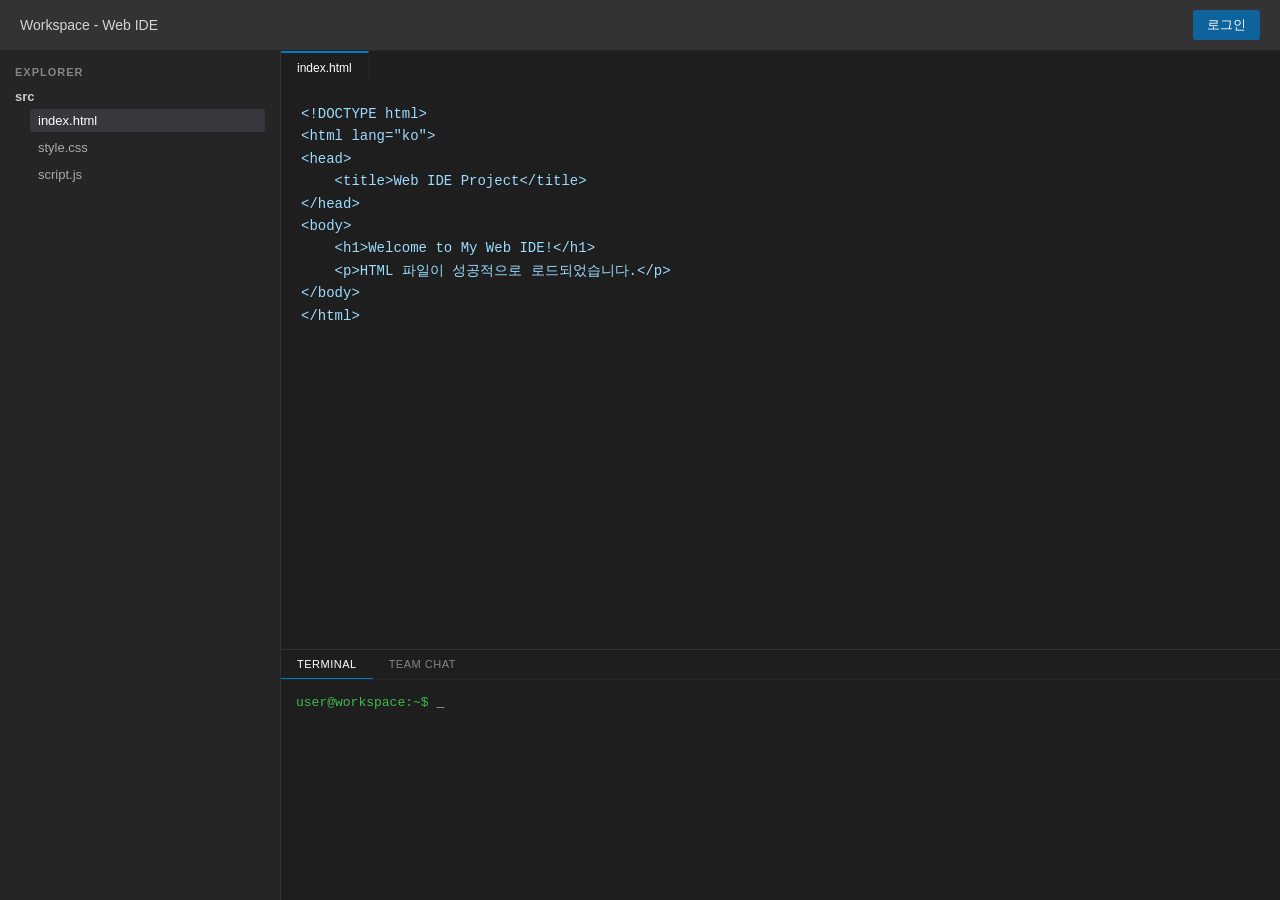
==== webide/src/main/resources/static/index.html @ cf2afa58 "수정" ====
<!DOCTYPE html>
<html lang="ko">
<head>
    <meta charset="UTF-8">
    <meta name="viewport" content="width=device-width, initial-scale=1.0">
    <title>Web IDE</title>
    <link rel="stylesheet" href="style.css">
    <script src="script.js" defer></script>
</head>
<body>
    <header>
        <span>Workspace - Web IDE</span>
        <button class="auth-btn" onclick="openAuthModal()">로그인</button>
    </header>
    
    <div class="main-container">
        <div class="sidebar">
            <h3>EXPLORER</h3>
            <div class="folder-section">
                <span class="folder-title">src</span>
                <div class="file-list">
                    <p class="file-item active" id="file-html" onclick="switchFile('index.html')">index.html</p>
                    <p class="file-item" id="file-css" onclick="switchFile('style.css')">style.css</p>
                    <p class="file-item" id="file-js" onclick="switchFile('script.js')">script.js</p>
                </div>
            </div>
        </div>
        
        <div class="editor-area">
            <div class="editor-tab" id="currentTab">index.html</div>
            <div class="editor">
                <pre><code id="codeArea"></code></pre>
            </div>
            
            <div class="bottom-panel">
                <div class="panel-tabs">
                    <span class="panel-tab active" id="tab-terminal" onclick="switchPanel('terminal')">TERMINAL</span>
                    <span class="panel-tab" id="tab-chat" onclick="switchPanel('chat')">TEAM CHAT</span>
                </div>
                
                <div id="view-terminal" class="panel-view active-view">
                    <p style="color: #3fb950; margin: 0;">user@workspace:~$ <span style="color: #cccccc; animation: blink 1s step-end infinite;">_</span></p>
                </div>
                
                <div id="view-chat" class="panel-view" style="display: none;">
                    <div class="chat-messages" id="chatMessages">
                        <div class="chat-msg system">🟢 시스템: 팀 채팅 서버에 연결되었습니다.</div>
                    </div>
                    <div class="chat-input-area">
                        <input type="text" id="chatInput" placeholder="메시지를 입력하고 Enter를 누르세요..." onkeypress="handleChatEnter(event)">
                        <button onclick="sendMessage()">전송</button>
                    </div>
                </div>
            </div>
        </div>
    </div>

    <div id="authModal" class="modal-overlay">
        <div class="modal-content">
            <span class="close-modal" onclick="closeAuthModal()">&times;</span>
            <h2 id="modalTitle">로그인</h2>
            <div class="form-group"><input type="text" id="authEmail" placeholder="이메일 또는 아이디"></div>
            <div class="form-group"><input type="password" id="authPassword" placeholder="비밀번호"></div>
            <button class="submit-btn" id="modalSubmitBtn">로그인</button>
            <p class="toggle-auth" onclick="toggleAuthMode()" id="toggleAuthText">계정이 없으신가요? 회원가입</p>
        </div>
    </div>
</body>
</html>
---- webide/src/main/resources/static/style.css ----
body { margin: 0; display: flex; flex-direction: column; height: 100vh; background-color: #1e1e1e; color: #d4d4d4; font-family: 'Segoe UI', Tahoma, Geneva, Verdana, sans-serif; }
header { background-color: #333333; padding: 10px 20px; font-size: 14px; border-bottom: 1px solid #252526; display: flex; justify-content: space-between; align-items: center; }
.main-container { display: flex; flex: 1; overflow: hidden; }

.sidebar { width: 250px; background-color: #252526; padding: 15px; border-right: 1px solid #333333; user-select: none; }
.sidebar h3 { font-size: 11px; color: #858585; margin-top: 0; font-weight: 600; letter-spacing: 1px; text-transform: uppercase; }
.folder-title { font-size: 13px; color: #cccccc; font-weight: bold; display: block; margin-bottom: 5px; }
.file-list { padding-left: 15px; }
.file-item { margin: 4px 0; font-size: 13px; color: #aaaaaa; cursor: pointer; padding: 4px 8px; border-radius: 3px; transition: background 0.2s, color 0.2s; }
.file-item:hover { color: #ffffff; background-color: #2a2d2e; }
.file-item.active { color: #ffffff; background-color: #37373d; font-weight: 500; }

.editor-area { flex: 1; display: flex; flex-direction: column; }
.editor-tab { background-color: #1e1e1e; padding: 8px 16px; font-size: 12px; color: #ffffff; width: fit-content; border-right: 1px solid #252526; border-top: 2px solid #007acc; user-select: none; }
.editor { flex: 1; background-color: #1e1e1e; padding: 20px; overflow-y: auto; }
.editor pre { margin: 0; }
.editor code { font-family: Consolas, 'Courier New', monospace; font-size: 14px; line-height: 1.6; color: #9cdcfe; white-space: pre-wrap; }

.bottom-panel { height: 250px; background-color: #1e1e1e; border-top: 1px solid #333333; display: flex; flex-direction: column; }
.panel-tabs { display: flex; border-bottom: 1px solid #252526; }
.panel-tab { padding: 8px 16px; font-size: 11px; color: #858585; cursor: pointer; text-transform: uppercase; letter-spacing: 0.5px; }
.panel-tab:hover { color: #d4d4d4; }
.panel-tab.active { color: #ffffff; border-bottom: 1px solid #007acc; }

.panel-view { flex: 1; padding: 15px; overflow-y: auto; font-family: Consolas, 'Courier New', monospace; font-size: 13px; }

#view-chat { display: flex; flex-direction: column; padding: 0; }
.chat-messages { flex: 1; padding: 15px; overflow-y: auto; display: flex; flex-direction: column; gap: 8px; }
.chat-msg { padding: 6px 10px; border-radius: 4px; background-color: #2d2d30; width: fit-content; word-break: break-all; }
.chat-msg.system { background-color: transparent; color: #858585; font-style: italic; font-size: 12px; padding: 0; }
.chat-msg.me { background-color: #0e639c; align-self: flex-end; color: #ffffff; }

.chat-input-area { display: flex; border-top: 1px solid #252526; padding: 10px; background-color: #252526; }
.chat-input-area input { flex: 1; background-color: #3c3c3c; border: 1px solid #3c3c3c; color: #cccccc; padding: 8px 12px; border-radius: 3px; outline: none; font-size: 13px; }
.chat-input-area input:focus { border-color: #007acc; }
.chat-input-area button { margin-left: 10px; background-color: #0e639c; color: white; border: none; padding: 0 15px; border-radius: 3px; cursor: pointer; transition: background 0.2s; }
.chat-input-area button:hover { background-color: #1177bb; }

.auth-btn { background-color: #0e639c; color: white; border: none; padding: 6px 14px; font-size: 13px; cursor: pointer; border-radius: 3px; font-weight: 500; transition: background 0.2s; }
.auth-btn:hover { background-color: #1177bb; }

.modal-overlay { display: none; position: fixed; top: 0; left: 0; width: 100%; height: 100%; background: rgba(0, 0, 0, 0.6); justify-content: center; align-items: center; z-index: 1000; }
.modal-content { background-color: #252526; padding: 30px; border-radius: 6px; width: 300px; box-shadow: 0 4px 15px rgba(0,0,0,0.5); border: 1px solid #454545; position: relative; }
.modal-content h2 { margin-top: 0; font-size: 18px; text-align: center; color: #ffffff; margin-bottom: 20px; font-weight: 500; }
.form-group { margin-bottom: 15px; }
.form-group input { width: 100%; padding: 9px; box-sizing: border-box; background-color: #3c3c3c; border: 1px solid #3c3c3c; color: #cccccc; border-radius: 3px; outline: none; font-size: 13px; }
.form-group input:focus { border-color: #007acc; }
.submit-btn { width: 100%; background-color: #0e639c; color: white; border: none; padding: 10px; cursor: pointer; border-radius: 3px; font-size: 14px; font-weight: 500; margin-top: 5px; transition: background 0.2s; }
.submit-btn:hover { background-color: #1177bb; }
.toggle-auth { text-align: center; margin-top: 15px; font-size: 12px; color: #007acc; cursor: pointer; user-select: none; }
.toggle-auth:hover { color: #5fb1f0; }
.close-modal { position: absolute; top: 12px; right: 15px; cursor: pointer; color: #858585; font-size: 20px; }
.close-modal:hover { color: #ffffff; }

@media (max-width: 768px) { 
    .sidebar { display: none; } 
}
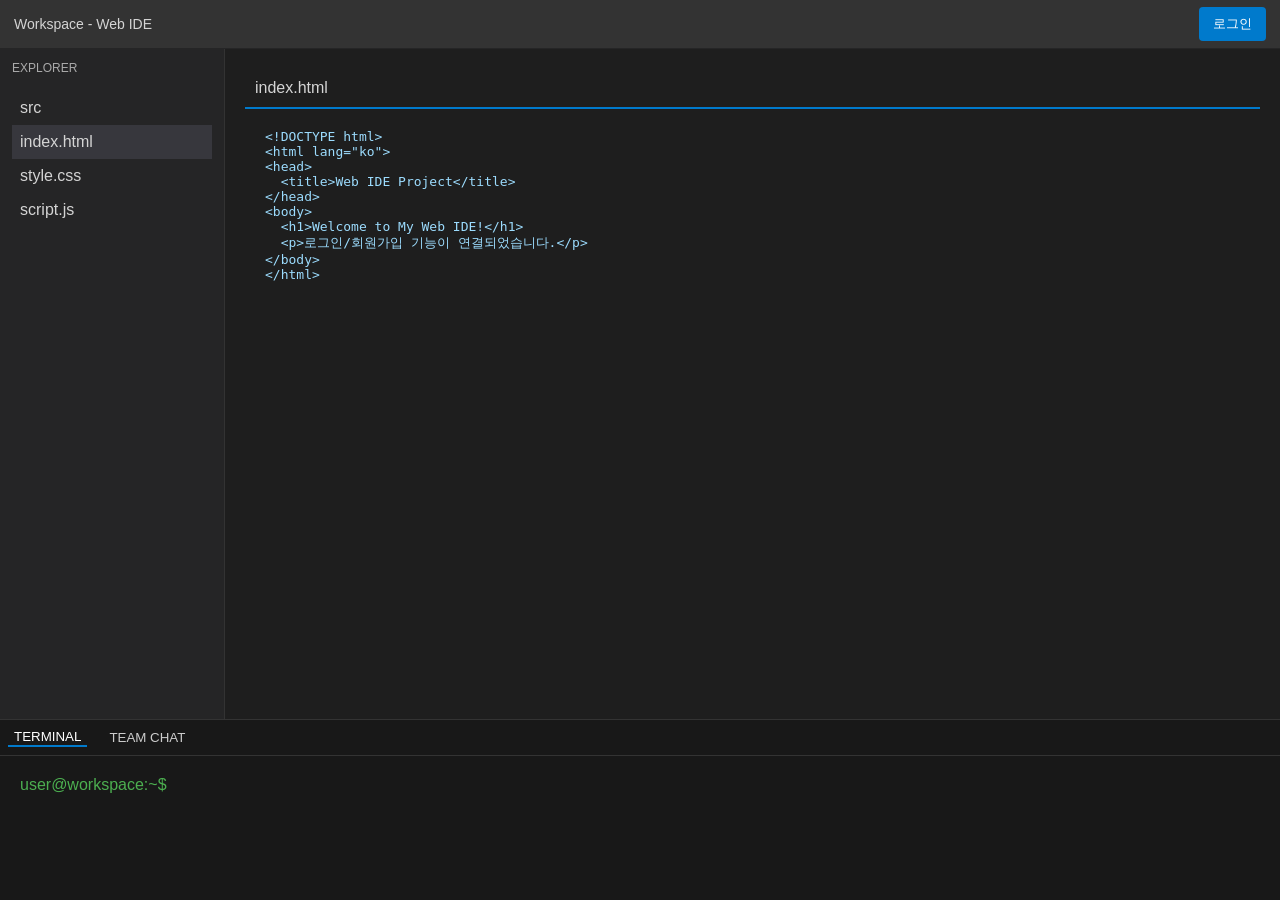
==== commit daee5ad9: "수정3" ====
--- a/webide/src/main/resources/static/index.html
+++ b/webide/src/main/resources/static/index.html
@@ -1,69 +1,73 @@
 <!DOCTYPE html>
 <html lang="ko">
 <head>
-    <meta charset="UTF-8">
-    <meta name="viewport" content="width=device-width, initial-scale=1.0">
-    <title>Web IDE</title>
-    <link rel="stylesheet" href="style.css">
-    <script src="script.js" defer></script>
+  <meta charset="UTF-8">
+  <title>Web IDE</title>
+  <link rel="stylesheet" href="style.css">
 </head>
 <body>
-    <header>
-        <span>Workspace - Web IDE</span>
-        <button class="auth-btn" onclick="openAuthModal()">로그인</button>
-    </header>
-    
-    <div class="main-container">
-        <div class="sidebar">
-            <h3>EXPLORER</h3>
-            <div class="folder-section">
-                <span class="folder-title">src</span>
-                <div class="file-list">
-                    <p class="file-item active" id="file-html" onclick="switchFile('index.html')">index.html</p>
-                    <p class="file-item" id="file-css" onclick="switchFile('style.css')">style.css</p>
-                    <p class="file-item" id="file-js" onclick="switchFile('script.js')">script.js</p>
-                </div>
-            </div>
-        </div>
-        
-        <div class="editor-area">
-            <div class="editor-tab" id="currentTab">index.html</div>
-            <div class="editor">
-                <pre><code id="codeArea"></code></pre>
-            </div>
-            
-            <div class="bottom-panel">
-                <div class="panel-tabs">
-                    <span class="panel-tab active" id="tab-terminal" onclick="switchPanel('terminal')">TERMINAL</span>
-                    <span class="panel-tab" id="tab-chat" onclick="switchPanel('chat')">TEAM CHAT</span>
-                </div>
-                
-                <div id="view-terminal" class="panel-view active-view">
-                    <p style="color: #3fb950; margin: 0;">user@workspace:~$ <span style="color: #cccccc; animation: blink 1s step-end infinite;">_</span></p>
-                </div>
-                
-                <div id="view-chat" class="panel-view" style="display: none;">
-                    <div class="chat-messages" id="chatMessages">
-                        <div class="chat-msg system">🟢 시스템: 팀 채팅 서버에 연결되었습니다.</div>
-                    </div>
-                    <div class="chat-input-area">
-                        <input type="text" id="chatInput" placeholder="메시지를 입력하고 Enter를 누르세요..." onkeypress="handleChatEnter(event)">
-                        <button onclick="sendMessage()">전송</button>
-                    </div>
-                </div>
-            </div>
-        </div>
+  <header class="top-bar">
+    <div>Workspace - Web IDE</div>
+    <button id="loginBtn" onclick="openAuthModal('login')">로그인</button>
+  </header>
+
+  <main class="ide-layout">
+    <aside class="sidebar">
+      <div class="sidebar-title">EXPLORER</div>
+      <ul>
+        <li>src</li>
+        <li class="active">index.html</li>
+        <li>style.css</li>
+        <li>script.js</li>
+      </ul>
+    </aside>
+
+    <section class="editor">
+      <div class="tab">index.html</div>
+      <pre class="code">
+&lt;!DOCTYPE html&gt;
+&lt;html lang="ko"&gt;
+&lt;head&gt;
+  &lt;title&gt;Web IDE Project&lt;/title&gt;
+&lt;/head&gt;
+&lt;body&gt;
+  &lt;h1&gt;Welcome to My Web IDE!&lt;/h1&gt;
+  &lt;p&gt;로그인/회원가입 기능이 연결되었습니다.&lt;/p&gt;
+&lt;/body&gt;
+&lt;/html&gt;
+      </pre>
+    </section>
+  </main>
+
+  <section class="bottom-panel">
+    <div class="panel-tabs">
+      <button class="active">TERMINAL</button>
+      <button>TEAM CHAT</button>
     </div>
+    <div class="terminal">
+      user@workspace:~$
+    </div>
+  </section>
 
-    <div id="authModal" class="modal-overlay">
-        <div class="modal-content">
-            <span class="close-modal" onclick="closeAuthModal()">&times;</span>
-            <h2 id="modalTitle">로그인</h2>
-            <div class="form-group"><input type="text" id="authEmail" placeholder="이메일 또는 아이디"></div>
-            <div class="form-group"><input type="password" id="authPassword" placeholder="비밀번호"></div>
-            <button class="submit-btn" id="modalSubmitBtn">로그인</button>
-            <p class="toggle-auth" onclick="toggleAuthMode()" id="toggleAuthText">계정이 없으신가요? 회원가입</p>
-        </div>
+  <!-- 로그인 / 회원가입 모달 -->
+  <div id="authModal" class="modal hidden">
+    <div class="modal-box">
+      <h2 id="modalTitle">로그인</h2>
+
+      <input id="emailInput" type="email" placeholder="이메일">
+      <input id="passwordInput" type="password" placeholder="비밀번호">
+
+      <button id="submitBtn" onclick="submitAuth()">로그인</button>
+
+      <p id="switchText">
+        계정이 없나요?
+        <button onclick="switchAuthMode()">회원가입</button>
+      </p>
+
+      <button class="close-btn" onclick="closeAuthModal()">닫기</button>
     </div>
+  </div>
+
+  <script src="script.js"></script>
 </body>
 </html>
--- a/webide/src/main/resources/static/style.css
+++ b/webide/src/main/resources/static/style.css
@@ -54,4 +54,169 @@
 
 @media (max-width: 768px) { 
     .sidebar { display: none; } 
+}
+body {
+  margin: 0;
+  background-color: #1e1e1e;
+  color: #d4d4d4;
+  font-family: Arial, sans-serif;
+}
+
+.top-bar {
+  height: 48px;
+  background-color: #333;
+  display: flex;
+  justify-content: space-between;
+  align-items: center;
+  padding: 0 14px;
+}
+
+#loginBtn {
+  background-color: #007acc;
+  color: white;
+  border: none;
+  padding: 8px 14px;
+  border-radius: 4px;
+  cursor: pointer;
+}
+
+.ide-layout {
+  display: flex;
+  height: calc(100vh - 230px);
+}
+
+.sidebar {
+  width: 200px;
+  background-color: #252526;
+  padding: 12px;
+}
+
+.sidebar-title {
+  font-size: 12px;
+  color: #aaa;
+  margin-bottom: 10px;
+}
+
+.sidebar ul {
+  list-style: none;
+  padding: 0;
+}
+
+.sidebar li {
+  padding: 8px;
+}
+
+.sidebar li.active {
+  background-color: #37373d;
+}
+
+.editor {
+  flex: 1;
+  background-color: #1e1e1e;
+}
+
+.tab {
+  padding: 10px;
+  border-bottom: 2px solid #007acc;
+}
+
+.code {
+  padding: 20px;
+  color: #9cdcfe;
+}
+
+.bottom-panel {
+  height: 180px;
+  background-color: #181818;
+  border-top: 1px solid #333;
+}
+
+.panel-tabs {
+  padding: 8px;
+  border-bottom: 1px solid #333;
+}
+
+.panel-tabs button {
+  background: none;
+  border: none;
+  color: #ccc;
+  margin-right: 16px;
+}
+
+.panel-tabs button.active {
+  color: white;
+  border-bottom: 2px solid #007acc;
+}
+
+.terminal {
+  padding: 20px;
+  color: #4caf50;
+}
+
+.modal {
+  position: fixed;
+  top: 0;
+  left: 0;
+  width: 100%;
+  height: 100%;
+  background-color: rgba(0,0,0,0.65);
+  display: flex;
+  justify-content: center;
+  align-items: center;
+}
+
+.hidden {
+  display: none;
+}
+
+.modal-box {
+  width: 320px;
+  background-color: #252526;
+  padding: 24px;
+  border-radius: 8px;
+  box-shadow: 0 0 20px rgba(0,0,0,0.5);
+}
+
+.modal-box h2 {
+  margin-top: 0;
+}
+
+.modal-box input {
+  width: 100%;
+  box-sizing: border-box;
+  margin-bottom: 12px;
+  padding: 10px;
+  background-color: #1e1e1e;
+  color: white;
+  border: 1px solid #555;
+  border-radius: 4px;
+}
+
+.modal-box button {
+  cursor: pointer;
+}
+
+#submitBtn {
+  width: 100%;
+  padding: 10px;
+  background-color: #007acc;
+  color: white;
+  border: none;
+  border-radius: 4px;
+}
+
+#switchText button {
+  background: none;
+  color: #4aa3ff;
+  border: none;
+}
+
+.close-btn {
+  width: 100%;
+  margin-top: 10px;
+  padding: 8px;
+  background-color: #555;
+  color: white;
+  border: none;
+  border-radius: 4px;
 }
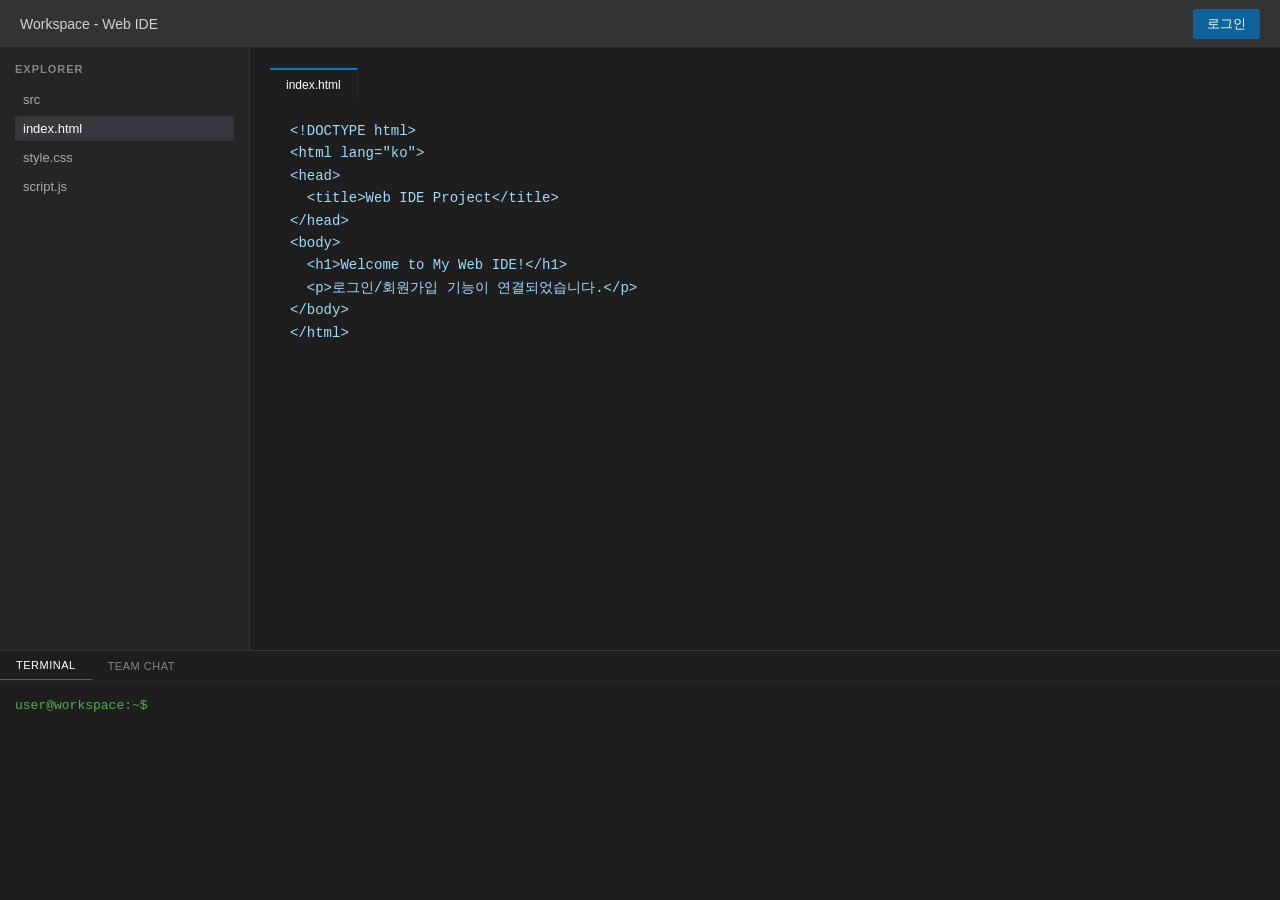
==== commit bee92d84: "채팅업글" ====
--- a/webide/src/main/resources/static/index.html
+++ b/webide/src/main/resources/static/index.html
@@ -40,14 +40,31 @@
   </main>
 
   <section class="bottom-panel">
-    <div class="panel-tabs">
-      <button class="active">TERMINAL</button>
-      <button>TEAM CHAT</button>
+  <div class="panel-tabs">
+    <button class="panel-tab active" onclick="showPanel('terminal')">TERMINAL</button>
+    <button class="panel-tab" onclick="showPanel('chat')">TEAM CHAT</button>
+  </div>
+
+  <div id="terminalPanel" class="panel-view terminal">
+    user@workspace:~$
+  </div>
+
+  <div id="chatPanel" class="panel-view chat-panel hidden">
+    <div id="chatMessages" class="chat-messages">
+      <div class="chat-msg system">팀 채팅에 입장했습니다.</div>
     </div>
-    <div class="terminal">
-      user@workspace:~$
+
+    <div class="chat-input-area">
+      <input
+        id="chatInput"
+        type="text"
+        placeholder="메시지를 입력하세요."
+        onkeydown="handleChatKey(event)"
+      >
+      <button onclick="sendChatMessage()">전송</button>
     </div>
-  </section>
+  </div>
+</section>
 
   <!-- 로그인 / 회원가입 모달 -->
   <div id="authModal" class="modal hidden">
--- a/webide/src/main/resources/static/style.css
+++ b/webide/src/main/resources/static/style.css
@@ -1,222 +1,437 @@
-body { margin: 0; display: flex; flex-direction: column; height: 100vh; background-color: #1e1e1e; color: #d4d4d4; font-family: 'Segoe UI', Tahoma, Geneva, Verdana, sans-serif; }
-header { background-color: #333333; padding: 10px 20px; font-size: 14px; border-bottom: 1px solid #252526; display: flex; justify-content: space-between; align-items: center; }
-.main-container { display: flex; flex: 1; overflow: hidden; }
-
-.sidebar { width: 250px; background-color: #252526; padding: 15px; border-right: 1px solid #333333; user-select: none; }
-.sidebar h3 { font-size: 11px; color: #858585; margin-top: 0; font-weight: 600; letter-spacing: 1px; text-transform: uppercase; }
-.folder-title { font-size: 13px; color: #cccccc; font-weight: bold; display: block; margin-bottom: 5px; }
-.file-list { padding-left: 15px; }
-.file-item { margin: 4px 0; font-size: 13px; color: #aaaaaa; cursor: pointer; padding: 4px 8px; border-radius: 3px; transition: background 0.2s, color 0.2s; }
-.file-item:hover { color: #ffffff; background-color: #2a2d2e; }
-.file-item.active { color: #ffffff; background-color: #37373d; font-weight: 500; }
-
-.editor-area { flex: 1; display: flex; flex-direction: column; }
-.editor-tab { background-color: #1e1e1e; padding: 8px 16px; font-size: 12px; color: #ffffff; width: fit-content; border-right: 1px solid #252526; border-top: 2px solid #007acc; user-select: none; }
-.editor { flex: 1; background-color: #1e1e1e; padding: 20px; overflow-y: auto; }
-.editor pre { margin: 0; }
-.editor code { font-family: Consolas, 'Courier New', monospace; font-size: 14px; line-height: 1.6; color: #9cdcfe; white-space: pre-wrap; }
-
-.bottom-panel { height: 250px; background-color: #1e1e1e; border-top: 1px solid #333333; display: flex; flex-direction: column; }
-.panel-tabs { display: flex; border-bottom: 1px solid #252526; }
-.panel-tab { padding: 8px 16px; font-size: 11px; color: #858585; cursor: pointer; text-transform: uppercase; letter-spacing: 0.5px; }
-.panel-tab:hover { color: #d4d4d4; }
-.panel-tab.active { color: #ffffff; border-bottom: 1px solid #007acc; }
-
-.panel-view { flex: 1; padding: 15px; overflow-y: auto; font-family: Consolas, 'Courier New', monospace; font-size: 13px; }
-
-#view-chat { display: flex; flex-direction: column; padding: 0; }
-.chat-messages { flex: 1; padding: 15px; overflow-y: auto; display: flex; flex-direction: column; gap: 8px; }
-.chat-msg { padding: 6px 10px; border-radius: 4px; background-color: #2d2d30; width: fit-content; word-break: break-all; }
-.chat-msg.system { background-color: transparent; color: #858585; font-style: italic; font-size: 12px; padding: 0; }
-.chat-msg.me { background-color: #0e639c; align-self: flex-end; color: #ffffff; }
-
-.chat-input-area { display: flex; border-top: 1px solid #252526; padding: 10px; background-color: #252526; }
-.chat-input-area input { flex: 1; background-color: #3c3c3c; border: 1px solid #3c3c3c; color: #cccccc; padding: 8px 12px; border-radius: 3px; outline: none; font-size: 13px; }
-.chat-input-area input:focus { border-color: #007acc; }
-.chat-input-area button { margin-left: 10px; background-color: #0e639c; color: white; border: none; padding: 0 15px; border-radius: 3px; cursor: pointer; transition: background 0.2s; }
-.chat-input-area button:hover { background-color: #1177bb; }
-
-.auth-btn { background-color: #0e639c; color: white; border: none; padding: 6px 14px; font-size: 13px; cursor: pointer; border-radius: 3px; font-weight: 500; transition: background 0.2s; }
-.auth-btn:hover { background-color: #1177bb; }
-
-.modal-overlay { display: none; position: fixed; top: 0; left: 0; width: 100%; height: 100%; background: rgba(0, 0, 0, 0.6); justify-content: center; align-items: center; z-index: 1000; }
-.modal-content { background-color: #252526; padding: 30px; border-radius: 6px; width: 300px; box-shadow: 0 4px 15px rgba(0,0,0,0.5); border: 1px solid #454545; position: relative; }
-.modal-content h2 { margin-top: 0; font-size: 18px; text-align: center; color: #ffffff; margin-bottom: 20px; font-weight: 500; }
-.form-group { margin-bottom: 15px; }
-.form-group input { width: 100%; padding: 9px; box-sizing: border-box; background-color: #3c3c3c; border: 1px solid #3c3c3c; color: #cccccc; border-radius: 3px; outline: none; font-size: 13px; }
-.form-group input:focus { border-color: #007acc; }
-.submit-btn { width: 100%; background-color: #0e639c; color: white; border: none; padding: 10px; cursor: pointer; border-radius: 3px; font-size: 14px; font-weight: 500; margin-top: 5px; transition: background 0.2s; }
-.submit-btn:hover { background-color: #1177bb; }
-.toggle-auth { text-align: center; margin-top: 15px; font-size: 12px; color: #007acc; cursor: pointer; user-select: none; }
-.toggle-auth:hover { color: #5fb1f0; }
-.close-modal { position: absolute; top: 12px; right: 15px; cursor: pointer; color: #858585; font-size: 20px; }
-.close-modal:hover { color: #ffffff; }
-
-@media (max-width: 768px) { 
-    .sidebar { display: none; } 
-}
+/* =========================
+   Global
+========================= */
+* {
+  box-sizing: border-box;
+}
+
 body {
   margin: 0;
+  display: flex;
+  flex-direction: column;
+  height: 100vh;
   background-color: #1e1e1e;
   color: #d4d4d4;
-  font-family: Arial, sans-serif;
-}
-
+  font-family: "Segoe UI", "Malgun Gothic", Tahoma, Geneva, Verdana, sans-serif;
+  font-size: 14px;
+}
+
+/* =========================
+   Header
+========================= */
+header,
 .top-bar {
   height: 48px;
-  background-color: #333;
+  background-color: #333333;
+  padding: 0 20px;
+  border-bottom: 1px solid #252526;
   display: flex;
   justify-content: space-between;
   align-items: center;
-  padding: 0 14px;
-}
-
+  font-size: 14px;
+}
+
+/* Login Button */
+.auth-btn,
 #loginBtn {
-  background-color: #007acc;
-  color: white;
-  border: none;
-  padding: 8px 14px;
-  border-radius: 4px;
-  cursor: pointer;
-}
-
+  background-color: #0e639c;
+  color: #ffffff;
+  border: none;
+  padding: 6px 14px;
+  font-size: 13px;
+  cursor: pointer;
+  border-radius: 3px;
+  font-weight: 500;
+  transition: background 0.2s;
+}
+
+.auth-btn:hover,
+#loginBtn:hover {
+  background-color: #1177bb;
+}
+
+/* =========================
+   Main Layout
+========================= */
+.main-container,
 .ide-layout {
   display: flex;
-  height: calc(100vh - 230px);
-}
-
+  flex: 1;
+  overflow: hidden;
+}
+
+/* =========================
+   Sidebar
+========================= */
 .sidebar {
-  width: 200px;
+  width: 250px;
   background-color: #252526;
-  padding: 12px;
-}
-
+  padding: 15px;
+  border-right: 1px solid #333333;
+  user-select: none;
+}
+
+.sidebar h3,
 .sidebar-title {
-  font-size: 12px;
-  color: #aaa;
-  margin-bottom: 10px;
-}
-
+  font-size: 11px;
+  color: #858585;
+  margin: 0 0 12px;
+  font-weight: 600;
+  letter-spacing: 1px;
+  text-transform: uppercase;
+}
+
+.folder-title {
+  font-size: 13px;
+  color: #cccccc;
+  font-weight: bold;
+  display: block;
+  margin-bottom: 5px;
+}
+
+.file-list,
 .sidebar ul {
   list-style: none;
   padding: 0;
-}
-
+  margin: 0;
+}
+
+.file-item,
 .sidebar li {
-  padding: 8px;
-}
-
+  margin: 4px 0;
+  padding: 5px 8px;
+  font-size: 13px;
+  color: #aaaaaa;
+  cursor: pointer;
+  border-radius: 3px;
+  transition: background 0.2s, color 0.2s;
+}
+
+.file-item:hover,
+.sidebar li:hover {
+  color: #ffffff;
+  background-color: #2a2d2e;
+}
+
+.file-item.active,
 .sidebar li.active {
+  color: #ffffff;
   background-color: #37373d;
+  font-weight: 500;
+}
+
+/* =========================
+   Editor
+========================= */
+.editor-area {
+  flex: 1;
+  display: flex;
+  flex-direction: column;
+  overflow: hidden;
 }
 
 .editor {
   flex: 1;
   background-color: #1e1e1e;
-}
-
+  padding: 20px;
+  overflow-y: auto;
+}
+
+.editor-tab,
 .tab {
-  padding: 10px;
-  border-bottom: 2px solid #007acc;
-}
-
+  width: fit-content;
+  background-color: #1e1e1e;
+  padding: 8px 16px;
+  font-size: 12px;
+  color: #ffffff;
+  border-right: 1px solid #252526;
+  border-top: 2px solid #007acc;
+  user-select: none;
+}
+
+.editor pre,
 .code {
+  margin: 0;
   padding: 20px;
   color: #9cdcfe;
-}
-
+  font-family: "Consolas", "D2Coding", "Courier New", monospace;
+  font-size: 14px;
+  line-height: 1.6;
+  white-space: pre-wrap;
+}
+
+.editor code {
+  font-family: "Consolas", "D2Coding", "Courier New", monospace;
+  font-size: 14px;
+  line-height: 1.6;
+  color: #9cdcfe;
+  white-space: pre-wrap;
+}
+
+/* =========================
+   Bottom Panel
+========================= */
 .bottom-panel {
-  height: 180px;
-  background-color: #181818;
-  border-top: 1px solid #333;
+  height: 250px;
+  background-color: #1e1e1e;
+  border-top: 1px solid #333333;
+  display: flex;
+  flex-direction: column;
 }
 
 .panel-tabs {
-  padding: 8px;
-  border-bottom: 1px solid #333;
-}
-
+  display: flex;
+  padding: 0;
+  border-bottom: 1px solid #252526;
+}
+
+.panel-tab,
 .panel-tabs button {
   background: none;
   border: none;
-  color: #ccc;
-  margin-right: 16px;
-}
-
+  padding: 8px 16px;
+  font-size: 11px;
+  color: #858585;
+  cursor: pointer;
+  text-transform: uppercase;
+  letter-spacing: 0.5px;
+}
+
+.panel-tab:hover,
+.panel-tabs button:hover {
+  color: #d4d4d4;
+}
+
+.panel-tab.active,
 .panel-tabs button.active {
-  color: white;
-  border-bottom: 2px solid #007acc;
-}
-
+  color: #ffffff;
+  border-bottom: 1px solid #007acc;
+}
+
+.panel-view,
 .terminal {
-  padding: 20px;
+  flex: 1;
+  padding: 15px;
+  overflow-y: auto;
+  font-family: "Consolas", "D2Coding", "Courier New", monospace;
+  font-size: 13px;
+  line-height: 1.6;
+}
+
+.terminal {
   color: #4caf50;
 }
 
-.modal {
+/* =========================
+   Chat
+========================= */
+#view-chat {
+  display: flex;
+  flex-direction: column;
+  padding: 0;
+}
+
+.chat-messages {
+  flex: 1;
+  padding: 15px;
+  overflow-y: auto;
+  display: flex;
+  flex-direction: column;
+  gap: 8px;
+}
+
+.chat-msg {
+  width: fit-content;
+  padding: 6px 10px;
+  border-radius: 4px;
+  background-color: #2d2d30;
+  word-break: break-all;
+}
+
+.chat-msg.system {
+  background-color: transparent;
+  color: #858585;
+  font-style: italic;
+  font-size: 12px;
+  padding: 0;
+}
+
+.chat-msg.me {
+  background-color: #0e639c;
+  align-self: flex-end;
+  color: #ffffff;
+}
+
+.chat-input-area {
+  display: flex;
+  border-top: 1px solid #252526;
+  padding: 10px;
+  background-color: #252526;
+}
+
+.chat-input-area input {
+  flex: 1;
+  background-color: #3c3c3c;
+  border: 1px solid #3c3c3c;
+  color: #cccccc;
+  padding: 8px 12px;
+  border-radius: 3px;
+  outline: none;
+  font-size: 13px;
+}
+
+.chat-input-area input:focus {
+  border-color: #007acc;
+}
+
+.chat-input-area button {
+  margin-left: 10px;
+  background-color: #0e639c;
+  color: #ffffff;
+  border: none;
+  padding: 0 15px;
+  border-radius: 3px;
+  cursor: pointer;
+  transition: background 0.2s;
+}
+
+.chat-input-area button:hover {
+  background-color: #1177bb;
+}
+
+/* =========================
+   Modal
+========================= */
+.modal,
+.modal-overlay {
   position: fixed;
   top: 0;
   left: 0;
   width: 100%;
   height: 100%;
-  background-color: rgba(0,0,0,0.65);
+  background-color: rgba(0, 0, 0, 0.65);
   display: flex;
   justify-content: center;
   align-items: center;
+  z-index: 1000;
 }
 
 .hidden {
   display: none;
 }
 
-.modal-box {
+.modal-box,
+.modal-content {
   width: 320px;
   background-color: #252526;
-  padding: 24px;
-  border-radius: 8px;
-  box-shadow: 0 0 20px rgba(0,0,0,0.5);
-}
-
-.modal-box h2 {
-  margin-top: 0;
-}
-
-.modal-box input {
-  width: 100%;
-  box-sizing: border-box;
-  margin-bottom: 12px;
-  padding: 10px;
-  background-color: #1e1e1e;
-  color: white;
-  border: 1px solid #555;
-  border-radius: 4px;
-}
-
-.modal-box button {
-  cursor: pointer;
-}
-
-#submitBtn {
+  padding: 28px;
+  border-radius: 6px;
+  box-shadow: 0 4px 15px rgba(0, 0, 0, 0.5);
+  border: 1px solid #454545;
+  position: relative;
+}
+
+.modal-box h2,
+.modal-content h2 {
+  margin: 0 0 20px;
+  font-size: 18px;
+  text-align: center;
+  color: #ffffff;
+  font-weight: 500;
+}
+
+.modal-box input,
+.form-group input {
   width: 100%;
   padding: 10px;
-  background-color: #007acc;
-  color: white;
-  border: none;
-  border-radius: 4px;
+  margin-bottom: 12px;
+  background-color: #3c3c3c;
+  border: 1px solid #3c3c3c;
+  color: #cccccc;
+  border-radius: 3px;
+  outline: none;
+  font-size: 13px;
+}
+
+.modal-box input:focus,
+.form-group input:focus {
+  border-color: #007acc;
+}
+
+#submitBtn,
+.submit-btn {
+  width: 100%;
+  background-color: #0e639c;
+  color: #ffffff;
+  border: none;
+  padding: 10px;
+  cursor: pointer;
+  border-radius: 3px;
+  font-size: 14px;
+  font-weight: 500;
+  margin-top: 5px;
+  transition: background 0.2s;
+}
+
+#submitBtn:hover,
+.submit-btn:hover {
+  background-color: #1177bb;
+}
+
+#switchText,
+.toggle-auth {
+  text-align: center;
+  margin-top: 15px;
+  font-size: 12px;
+  color: #007acc;
+  cursor: pointer;
+  user-select: none;
 }
 
 #switchText button {
   background: none;
   color: #4aa3ff;
   border: none;
+  cursor: pointer;
+}
+
+#switchText button:hover,
+.toggle-auth:hover {
+  color: #5fb1f0;
+}
+
+.close-btn,
+.close-modal {
+  cursor: pointer;
 }
 
 .close-btn {
   width: 100%;
   margin-top: 10px;
   padding: 8px;
-  background-color: #555;
-  color: white;
-  border: none;
-  border-radius: 4px;
+  background-color: #555555;
+  color: #ffffff;
+  border: none;
+  border-radius: 3px;
+}
+
+.close-modal {
+  position: absolute;
+  top: 12px;
+  right: 15px;
+  color: #858585;
+  font-size: 20px;
+}
+
+.close-modal:hover {
+  color: #ffffff;
+}
+
+/* =========================
+   Responsive
+========================= */
+@media (max-width: 768px) {
+  .sidebar {
+    display: none;
+  }
 }
